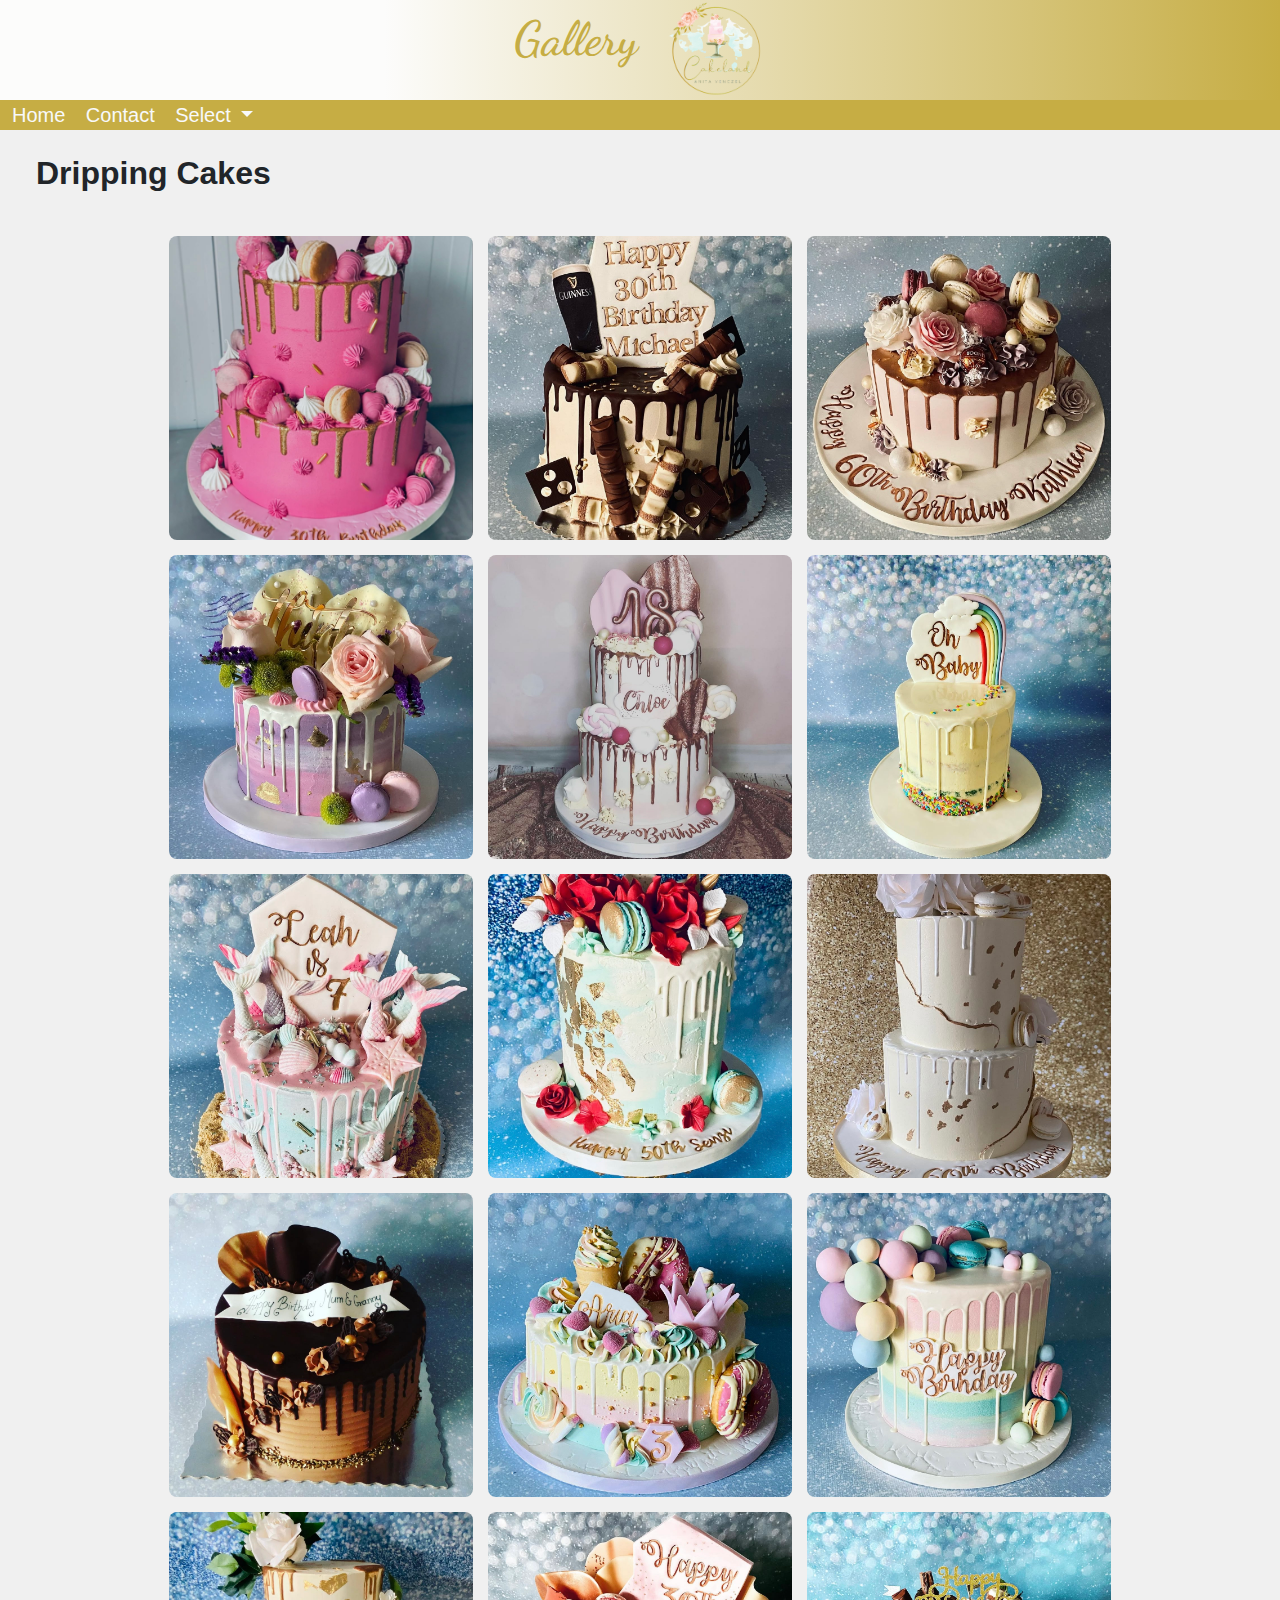
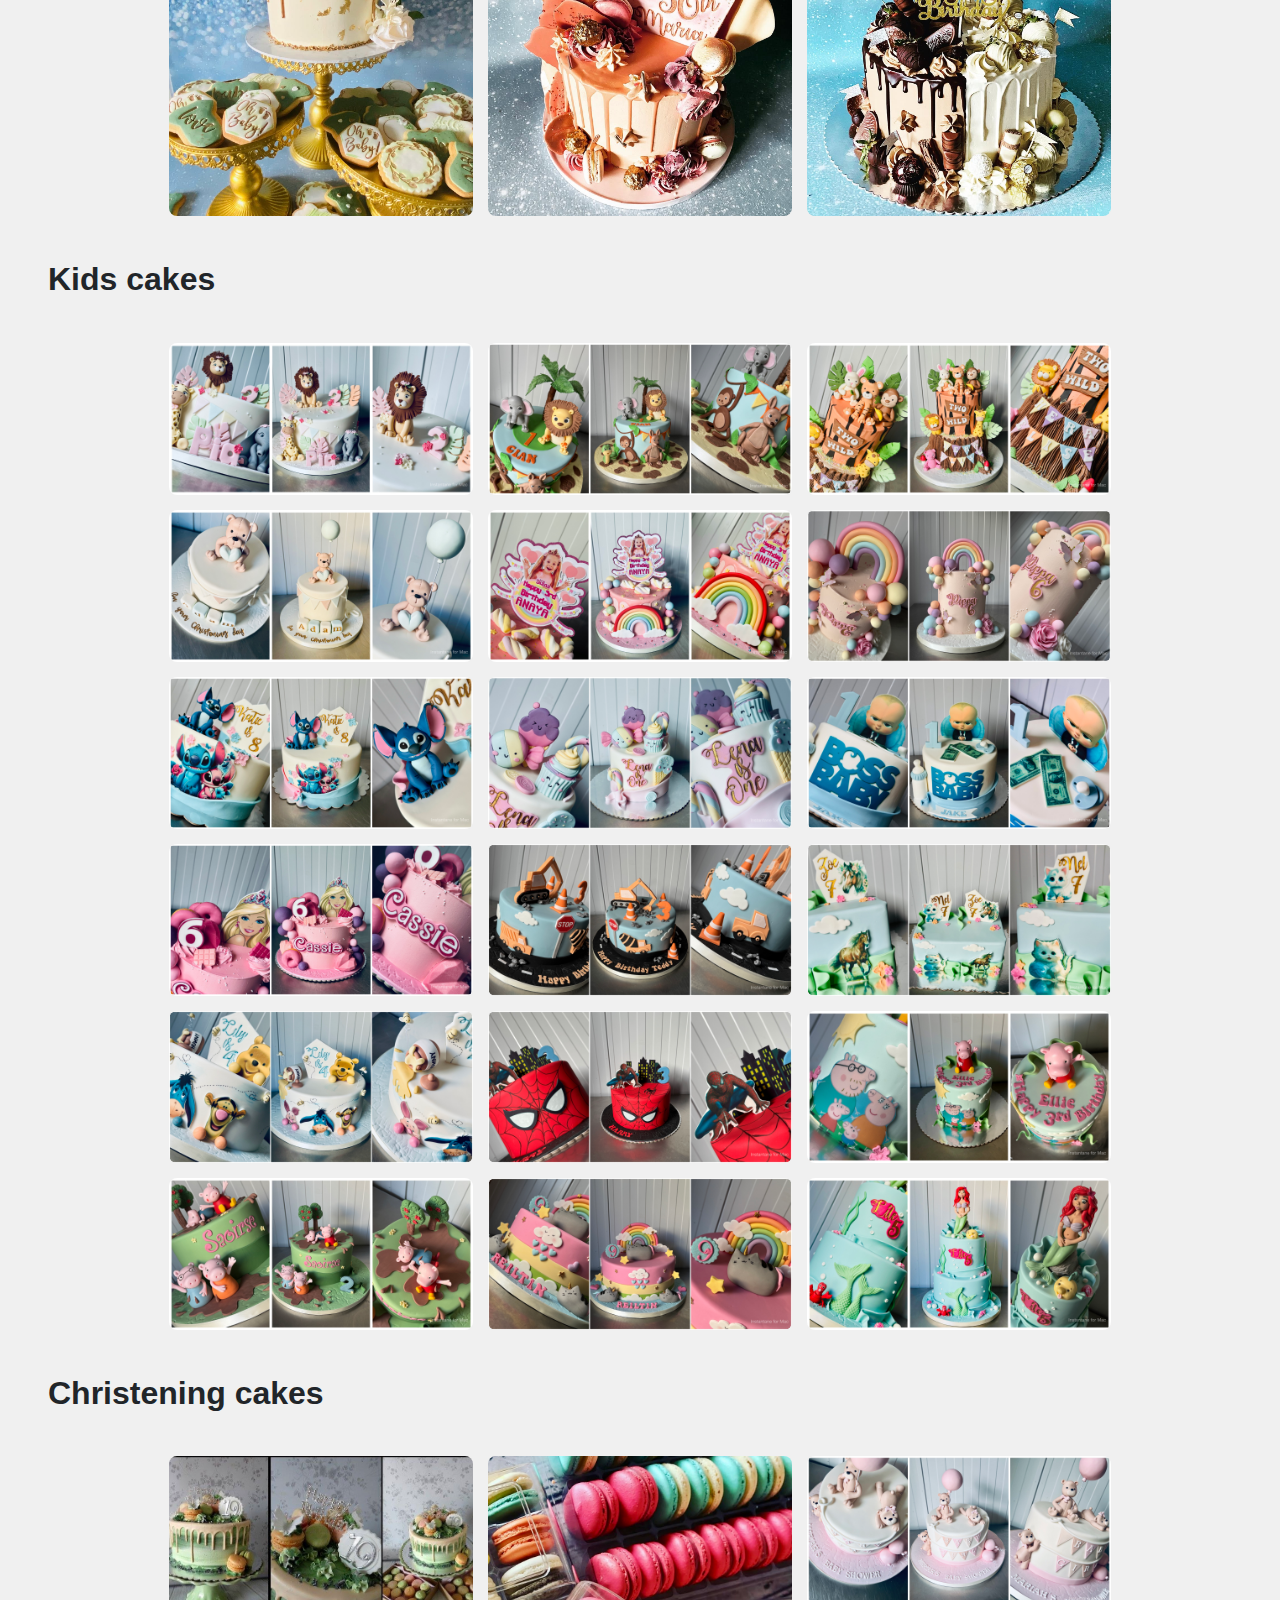
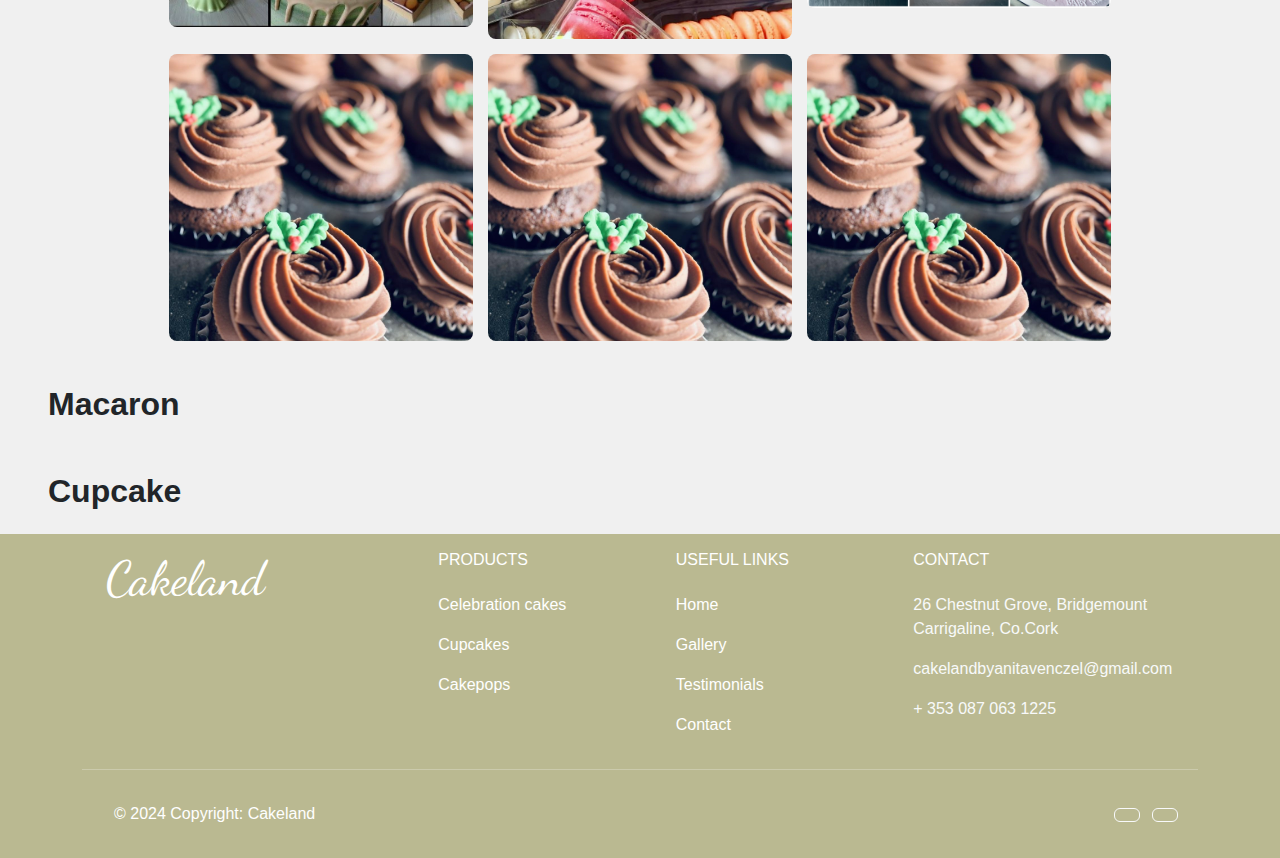
==== gallery.html @ 651823e6 "background fixed on main page" ====
<!DOCTYPE html>
<html lang="en">
  <head>
    <meta charset="UTF-8" />
    <meta name="viewport" content="width=device-width, initial-scale=1.0" />
    <link rel="icon" href="img/logo.png" />
    <link
      rel="stylesheet"
      href="https://cdnjs.cloudflare.com/ajax/libs/font-awesome/6.6.0/css/all.min.css"
      integrity="sha512-Kc323vGBEqzTmouAECnVceyQqyqdsSiqLQISBL29aUW4U/M7pSPA/gEUZQqv1cwx4OnYxTxve5UMg5GT6L4JJg=="
      crossorigin="anonymous"
      referrerpolicy="no-referrer"
    />
    <link rel="preconnect" href="https://fonts.googleapis.com" />
    <link rel="preconnect" href="https://fonts.gstatic.com" crossorigin />
    <link
      href="https://fonts.googleapis.com/css2?family=Dancing+Script&family=Inter:wght@500;600;700&family=Playfair+Display:ital,wght@0,400..900;1,400..900&family=Roboto:ital,wght@0,100;0,300;0,400;0,500;0,700;0,900;1,100;1,300;1,400;1,500;1,700;1,900&family=Titillium+Web&display=swap"
      rel="stylesheet"
    />
   
    <link rel="stylesheet" href="css/bootstrap.min.css" />
    <link rel="stylesheet" href="css/gallery.css" />
    <link rel="stylesheet" href="css/media.css" />

    <script src="https://ajax.googleapis.com/ajax/libs/jquery/3.7.1/jquery.min.js"></script>
    <link rel="preconnect" href="https://fonts.googleapis.com" />
    <link rel="preconnect" href="https://fonts.gstatic.com" crossorigin />
    <link
      href="https://fonts.googleapis.com/css2?family=Dancing+Script:wght@400..700&family=Inter:wght@500;600;700&family=Titillium+Web&display=swap"
      rel="stylesheet"
    />
    <link
      rel="stylesheet"
      type="text/css"
      href="https://cdnjs.cloudflare.com/ajax/libs/slick-carousel/1.9.0/slick.css"
    />

    
    <title>CL-BS5</title>
    <link
      rel="stylesheet"
      type="text/css"
      href="https://cdnjs.cloudflare.com/ajax/libs/slick-carousel/1.8.1/slick-theme.min.css"
    />
    <link
      rel="stylesheet"
      type="text/css"
      href="https://cdnjs.cloudflare.com/ajax/libs/slick-carousel/1.8.1/slick.min.css"
    />
  </head>
  <body>
    <!--navbar section-->
    <div class="container-fluid nav-bg d-flex justify-content-center">
     
         <a href="index.html" class="navbar-brand text-dark"
            ><span class="fw-semibold fs-2 me-4 dancing-script">Gallery</span>
        

            <img
              src="img/mix /logo.png"
              alt="cakeland logo"
              width="100">
</a>
</div>
<!--menu section under logo-->
<div class="container-fluid menu-line">
  <span class="me-3"><a href="index.html" class="text-light fs-5 link-underline link-underline-opacity-0">Home</a></span>
  <span type="button" class="text-light fs-5 me-3" data-bs-toggle="modal" data-bs-target="#exampleModal">
    Contact
  </span>
  
  <span class="dropdown">
    <span class="dropdown-toggle fs-5 text-light" type="button" data-bs-toggle="dropdown" aria-expanded="false">
      Select
    </span>
    <ul class="dropdown-menu">
      <li><a class="dropdown-item" href="#dripping">Dripping</a></li>
      <li><a class="dropdown-item" href="#kids">Kids cake</a></li>
      <li><a class="dropdown-item" href="#christening">Christening cake</a></li>
      <li><a class="dropdown-item" href="#mac">Macaron</a></li>
      <li><a class="dropdown-item" href="#cupcake">Cupcake</a></li>
    </ul>
  </span>
  
  <span class="fa-stack">
    <a href="https://www.facebook.com/cakelandbyanitavenczel" target="_blank" class="">
      <i class="fas fa-circle fa-stack-2x bg-social-icon  ms-2"></i>
      <i class="fab fa-facebook-f fa-stack-1x text-white ms-2"></i>
    </a>
  </span>
</span>

<span class="nav-item me-3">
  <span class="fa-stack">
    <a href="https://www.instagram.com/cakelandbyanitavenczel/" target="_blank">
      <i class="fas fa-circle fa-stack-2x bg-social-icon ms-2"></i>
      <i class="fab fa-instagram fa-stack-1x text-white ms-2" ></i>
    </a>
  </span>
</span>
 
</div>
<div class="modal fade" id="exampleModal" tabindex="-1" aria-labelledby="exampleModalLabel" aria-hidden="true">
  <div class="modal-dialog">
    <div class="modal-content">
      <div class="modal-header">
        <h1 class="modal-title fs-5" id="exampleModalLabel">Contact details</h1>
        <button type="button" class="btn-close" data-bs-dismiss="modal" aria-label="Close"></button>
      </div>
      <div class="modal-body">
        <p>
          <i class="fas fa-home mr-3"></i> 26 Chestnut Grove,
          Bridgemount <br />
          Carrigaline, Co.Cork
        </p>
        <p>
          <i class="fas fa-envelope mr-3"></i>
          cakelandbyanitavenczel@gmail.com
        </p>
        <p><i class="fas fa-phone mr-3"></i> + 353 087 063 1225</p>
      </div>
      <div class="modal-footer">
        <button type="button" class="btn btn-secondary" data-bs-dismiss="modal">Close</button>
       
      </div>
    </div>
  </div>
</div>


      </div>
    </div>
      <!--cake title-->
      <div class="container-fluid bg-testimonials">
        <h3 class="text-sm-start text-center mb-0 p-4 fw-semibold fs-2" id="dripping">Dripping Cakes</h3>
      </div>

      <!--Gallery-->
<div class="container-fluid ">
      <div class="gallery">
        <div class="gallery-item">
          <img src="img/driping/drip-1 2.jpg" alt="Image 1">
        </div>
        <div class="gallery-item">
          <img src="img/driping/drip-2 2.jpeg" alt="Image 2">
        </div>
        <div class="gallery-item">
          <img src="img/driping/drip-3 2.jpeg" alt="Image 3">
        </div>
        <div class="gallery-item">
          <img src="img/driping/drip-4.jpg" alt="Image 4">
        </div>
        <div class="gallery-item">
          <img src="img/driping/drip-5.jpg" alt="Image 4">
        </div>
        <div class="gallery-item">
          <img src="img/driping/drip-6.jpg" alt="Image 4">
        </div>
        <div class="gallery-item">
          <img src="img/driping/drip-7.jpg" alt="Image 1">
        </div>
        <div class="gallery-item">
          <img src="img/driping/drip-8.jpg" alt="Image 2">
        </div>
        <div class="gallery-item">
          <img src="img//driping/drip-9.jpg" alt="Image 3">
        </div>
        <div class="gallery-item">
          <img src="img/driping/drip-10.jpg" alt="Image 4">
        </div>
        <div class="gallery-item">
          <img src="img/driping/drip-11.jpg" alt="Image 4">
        </div>
        <div class="gallery-item">
          <img src="img/driping/drip-12.jpg" alt="Image 4">
        </div>
        <div class="gallery-item">
          <img src="img/driping/drip-13.jpg" alt="Image 4">
        </div><div class="gallery-item">
          <img src="img/driping/drip-14.jpg" alt="Image 4">
        </div><div class="gallery-item">
          <img src="img/driping/drip-15.jpg" alt="Image 4">
        </div>
        
        <!-- More items can be added -->
      </div>
    
     <!-- Lightbox Modal -->
  <div class="lightbox" id="lightbox">
    <span class="close">&times;</span>
    <img class="lightbox-image" src="" alt="Expanded Image">
    <button class="prev">&lt;</button>
    <button class="next">&gt;</button>
  </div>
        
          <!-- Add more images as needed -->
      
      
      

    <!-- Add more images as needed -->
 

 

  <div class="container-fluid bg-testimonials">
    <h3 class="text-sm-start text-center mb-0 p-4 fw-semibold fs-2" id="kids">Kids cakes</h3>
  </div>

  <div class="gallery">
    <div class="gallery-item">
      <img src="img/kid/kid-2.jpg" alt="Image 1">
    </div>
    <div class="gallery-item">
      <img src="img/kid/kid-3.jpg" alt="Image 2">
    </div>
    <div class="gallery-item">
      <img src="img/kid/kid-4.jpg" alt="Image 3">
    </div>
    <div class="gallery-item">
      <img src="img/kid/kid-5.jpg" alt="Image 4">
    </div>
    <div class="gallery-item">
      <img src="img/kid/kid-6.jpg" alt="Image 4">
    </div>
    <div class="gallery-item">
      <img src="img/kid/kid-7.jpg" alt="Image 4">
    </div>
    <div class="gallery-item">
      <img src="img/kid/kid-8.jpg" alt="Image 4">
    </div>
    <div class="gallery-item">
      <img src="img/kid/kid-9.jpg" alt="Image 4">
    </div>
    <div class="gallery-item">
      <img src="img/kid/kid-10.jpg" alt="Image 4">
    </div>
    <div class="gallery-item">
      <img src="img/kid/kid-11.jpg" alt="Image 4">
    </div>
    <div class="gallery-item">
      <img src="img/kid/kid-12.jpg" alt="Image 4">
    </div>
    <div class="gallery-item">
      <img src="img/kid/kid-13.jpg" alt="Image 4">
    </div>
    <div class="gallery-item">
      <img src="img/kid/kid-14.jpg" alt="Image 4">
    </div>
    <div class="gallery-item">
      <img src="img/kid/kid-15.jpg" alt="Image 4">
    </div>
    <div class="gallery-item">
      <img src="img/kid/kid-16.jpg" alt="Image 4">
    </div>
    <div class="gallery-item">
      <img src="img/kid/kid-17.jpg" alt="Image 4">
    </div>
    <div class="gallery-item">
      <img src="img/kid/kid-18.jpg" alt="Image 4">
    </div>
    <div class="gallery-item">
      <img src="img/kid/kid-19.jpg" alt="Image 4">
    </div>
    <!-- More items can be added -->
  </div>
  
    <!-- Add more images as needed -->
 

  <!-- Modal -->
  
  <div class="container-fluid bg-testimonials">
    <h3 class="text-sm-start text-center mb-0 p-4 fw-semibold fs-2" id="christening">Christening cakes</h3>
  </div>
  <div class="gallery">
    <div class="gallery-item">
      <img src="img/face-cake-22 2.jpg" alt="Image 1">
    </div>
    <div class="gallery-item">
      <img src="img/inst-img-4 3.jpg" alt="Image 2">
    </div>
    <div class="gallery-item">
      <img src="img/face-cake-10.jpg" alt="Image 3">
    </div>
    <div class="gallery-item">
      <img src="img/cupcake-3.jpg" alt="Image 4">
    </div>
    <div class="gallery-item">
      <img src="img/cupcake-3.jpg" alt="Image 4">
    </div>
    <div class="gallery-item">
      <img src="img/cupcake-3.jpg" alt="Image 4">
    </div>
    <!-- More items can be added -->
  </div>
  <div class="container-fluid bg-testimonials">
    <h3 class="text-sm-start text-center mb-0 p-4 fw-semibold fs-2" id="mac">Macaron</h3>
  </div>
  <div class="container-fluid bg-testimonials">
    <h3 class="text-sm-start text-center mb-0 p-4 fw-semibold fs-2" id="cupcake">Cupcake</h3>
  </div>
</div>
 <!--footer section -->
 <section class="footer">
    <!-- Remove the container if you want to extend the Footer to full width. -->
    <div class="container-fluid footer">
      <!-- Footer -->
      <footer
        class="text-center text-lg-start text-white"
        style="background-color: #bab991"
      >
        <!-- Grid container -->
        <div class="container pb-0">
          <!-- Section: Links -->
          <section class="">
            <!--Grid row-->
            <div class="row">
              <!-- Grid column -->
              <div class="col-md-3 col-lg-3 col-xl-3 mx-auto mt-3">
                <h6
                  class="mb-4 font-weight-bold fs-5 dancing-script text-white"
                >
                  Cakeland
                </h6>
               
              </div>
              <!-- Grid column -->

              <hr class="w-100 clearfix d-md-none" />

              <!-- Grid column -->
              <div class="col-md-2 col-lg-2 col-xl-2 mx-auto mt-3">
                <h6 class="text-uppercase mb-4 font-weight-bold">Products</h6>
                <p>
                  <a class="text-white text-decoration-none"
                    >Celebration cakes</a
                  >
                </p>
                <p>
                  <a class="text-white text-decoration-none">Cupcakes</a>
                </p>
                <p>
                  <a class="text-white text-decoration-none">Cakepops</a>
                </p>
                <p>
                  <a class="text-white text-decoration-none"></a>
                </p>
              </div>
              <!-- Grid column -->

              <hr class="w-100 clearfix d-md-none" />

              <!-- Grid column -->
              <div class="col-md-3 col-lg-2 col-xl-2 mx-auto mt-3">
                <h6 class="text-uppercase mb-4 font-weight-bold">
                  Useful links
                </h6>
                <p>
                  <a class="text-white text-decoration-none">Home</a>
                </p>
                <p>
                  <a class="text-white text-decoration-none">Gallery</a>
                </p>
                <p>
                  <a class="text-white text-decoration-none" href="#"
                    >Testimonials</a
                  >
                </p>
                <p>
                  <a class="text-white text-decoration-none">Contact</a>
                </p>
              </div>

              <!-- Grid column -->
              <hr class="w-100 clearfix d-md-none" />

              <!-- Grid column -->
              <div class="col-md-4 col-lg-3 col-xl-3 mx-auto mt-3">
                <h6 class="text-uppercase mb-4 font-weight-bold">Contact</h6>
                <p>
                  <i class="fas fa-home mr-3"></i><a target="_blank" href="https://maps.app.goo.gl/SY7XR6FkijBRcCLY9" class="link-underline link-underline-opacity-0 text-light"> 26 Chestnut Grove,
                    Bridgemount <br />
                    Carrigaline, Co.Cork</a> 
                </p>
                <p>
                  <i class="fas fa-envelope mr-3"></i>
                  <a href="mailto: cakelandbyanitavenczel@gmail.com" class="link-underline link-underline-opacity-0 text-light"> cakelandbyanitavenczel@gmail.com</a>
                </p>
                <p><i class="fas fa-phone mr-3"></i><a href="tel:+3530870631225" class="link-underline link-underline-opacity-0 text-light"> + 353 087 063 1225</a> </p>
              </div>
              <!-- Grid column -->
            </div>
            <!--Grid row-->
          </section>
          <!-- Section: Links -->

          <hr class="my-3" />

          <!-- Section: Copyright -->
          <section class="p-3 pt-0">
            <div class="row d-flex align-items-center">
              <!-- Grid column -->
              <div class="col-md-7 col-lg-8 text-center text-md-start">
                <!-- Copyright -->
                <div class="p-3">© 2024 Copyright: Cakeland</div>
                <!-- Copyright -->
              </div>
              <!-- Grid column -->

              <!-- Grid column -->
              <div class="col-md-5 col-lg-4 ml-lg-0 text-center text-md-end">
                <!-- Facebook -->
                <a
                href="https://www.facebook.com/cakelandbyanitavenczel" target="_blank" 
                  class="btn btn-outline-light btn-floating m-1"
                  class="text-white"
                  role="button"
                  ><i class="fab fa-facebook-f"></i
                ></a>

                <!-- Instagram -->
                <a
                href="https://www.instagram.com/cakelandbyanitavenczel/" target="_blank"
                  class="btn btn-outline-light btn-floating m-1"
                  class="text-white"
                  role="button"
                  ><i class="fab fa-instagram"></i
                ></a>
              </div>
              <!-- Grid column -->
            </div>
          </section>
          <!-- Section: Copyright -->
        </div>
        <!-- Grid container -->
      </footer>
      <!-- Footer -->
    </div>
    <!-- End of .container -->
  </section>

  <script
      src="https://code.jquery.com/jquery-3.6.4.min.js"
      integrity="sha256-oP6HI9z1XaZNBrJURtCoUT5SUnxFr8s3BzRl+cbzUq8="
      crossorigin="anonymous"
    ></script>
    <script
      type="text/javascript"
      src="https://cdnjs.cloudflare.com/ajax/libs/slick-carousel/1.8.1/slick.min.js"
    ></script>
    <script src="js/gallery.js"></script>
    <script src="js/slick.js"></script>
    <script src="js/script.js"></script>
    <script src="js/bootstrap.bundle.min.js"></script>
  </body>
</html>
---- css/gallery.css ----
body {
  font-family: Arial, sans-serif;
  background-color: #f0f0f0;
  max-width: 120rem;
  padding: 0;
  margin: 0 auto;
}
/*navbar styling*/
.dancing-script {
  font-family: "Dancing Script", cursive;
  font-optical-sizing: auto;
  font-weight: 400;
  font-style: normal;
  color: #c6ad44;
  font-size: 3rem !important;
}
.top-bg-img {
  background: url(../img/backgroung-image.avif) center center no-repeat;
  background-size: cover;
}

.nav-bg {
  background: rgb(252, 252, 251);
  background: linear-gradient(
    90deg,
    rgba(252, 252, 251, 1) 30%,
    rgba(198, 173, 68, 1) 100%,
    rgba(0, 0, 0, 1) 100%
  );
}
.nav-link {
  color: #141414 !important;
}
.bg-social-icon {
  color: #989258 !important;
  border-style: #fff !important;
}
/*dropdown section*/
.menu-line {
  background-color: #c6ad44;
}

/* General Reset */




.gallery {
  display: grid;
  grid-template-columns: repeat(6, 1fr);
  justify-self: center;
  gap: 15px;
  padding: 20px;
}

.gallery-item img {
  width: 19rem;
  height: auto;
  border-radius: 8px;
  cursor: pointer;
  transition: transform 0.3s ease;
}

.gallery-item img:hover {
  transform: scale(1.05);
}

/* Lightbox styles */
.lightbox {
  display: none;
  position: fixed;
  top: 0;
  left: 0;
  width: 100%;
  height: 100%;
  background: rgba(0, 0, 0, 0.8);
  justify-content: center;
  align-items: center;
  z-index: 1000;
}

.lightbox-image {
  max-width: 80%;
  max-height: 80%;
  border-radius: 10px;
}

.lightbox .close {
  position: absolute;
  top: 20px;
  right: 20px;
  font-size: 2rem;
  color: white;
  cursor: pointer;
}

.lightbox button {
  position: absolute;
  top: 50%;
  transform: translateY(-50%);
  background: rgba(255, 255, 255, 0.2);
  border: none;
  color: white;
  font-size: 2rem;
  cursor: pointer;
  padding: 10px 20px;
  border-radius: 5px;
  transition: background 0.3s ease;
}

.lightbox button:hover {
  background: rgba(255, 255, 255, 0.5);
}

.prev {
  left: 20px;
}

.next {
  right: 20px;
}

/*footer*/
bottom-img {
  padding: 0 !important;
}

.footer {
  padding: 0 !important;
}
.footer-img {
  height: 11rem;
  color: #fff;
}
---- css/media.css ----
@media (max-width: 2090px) {
  .gallery {
    display: grid;
    grid-template-columns: repeat(5, 1fr);
  }
}
@media (max-width: 1790px) {
  .gallery {
    grid-template-columns: repeat(4, 1fr);
  }
}

@media (max-width: 1450px) {



  .gallery {
    grid-template-columns: repeat(3, 1fr);
  }
}

@media (max-width: 996px) {
  .pinguin-img {
    display: flex !important;
    justify-content: center !important;
  }
  .img-hero {
    width: 25rem;
    height: auto;
  }
  .cupcake-flavours {
    margin-top: 4rem;
  }
  .add-border {
    border-bottom: 1px solid #f4ba9e
  }
}
@media (max-width: 1080px) {
  .gallery {
    grid-template-columns: repeat(2, 1fr);
  }
  
}

@media (max-width: 845px) {
  .top-hero-sec {
    display: flex;
    flex-direction: column;
  }
  .add-border {
    border-bottom: 1px solid #f4ba9e;
  }
}

@media (max-width: 586px) {
  .testimonials-text {
    max-width: 100%;
  }
  .testimonials-text-container {
    height: 13rem;
  }
  .gallery-item img {
    width: 100%;
    height: auto;
  }
}

@media (max-width: 714px) {
  .gallery {
    grid-template-columns: 1fr;
  }
  .gallery-item img {
    width: 100%;
    height: auto;
  }
  .add-border {
    border-bottom: 1px solid #f4ba9e;

  }
}

@media (max-width: 480px) {
.head-title {
  display: flex;
  flex-direction: column;
}
}

@media (max-width: 400px) {
  .img-hero {
    max-width: 100%;
    height: auto;
  }
  .hero-sm-screen {
    display: flex;
    flex-direction: column;
  }

  body {
    margin: 0;
  }
  .testimonials-text-container {
    height: 15rem;
  }
  .top-hero-sec {
    display: flex;
    flex-direction: column;
  }
}
@media (max-width: 377px) {
  .hero-sm-screen {
    display: flex;
    flex-direction: column;
  }
  }
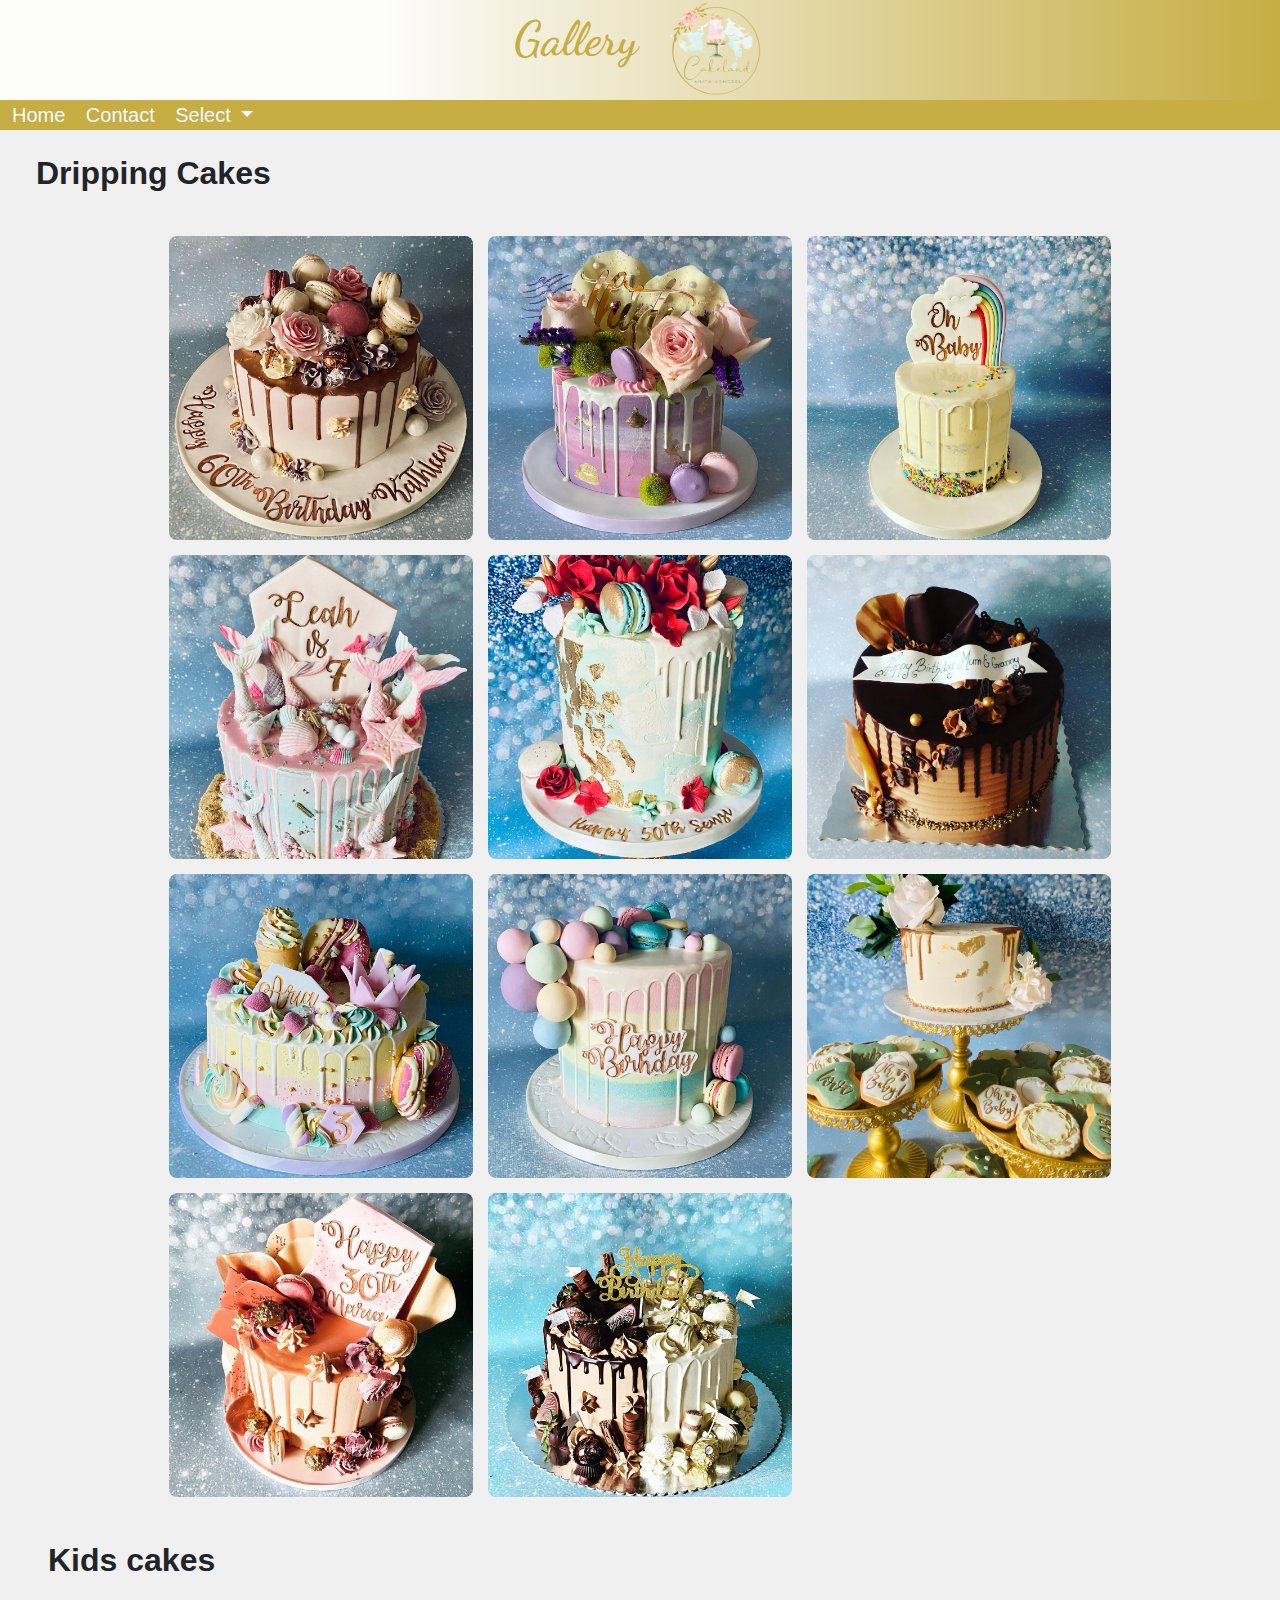
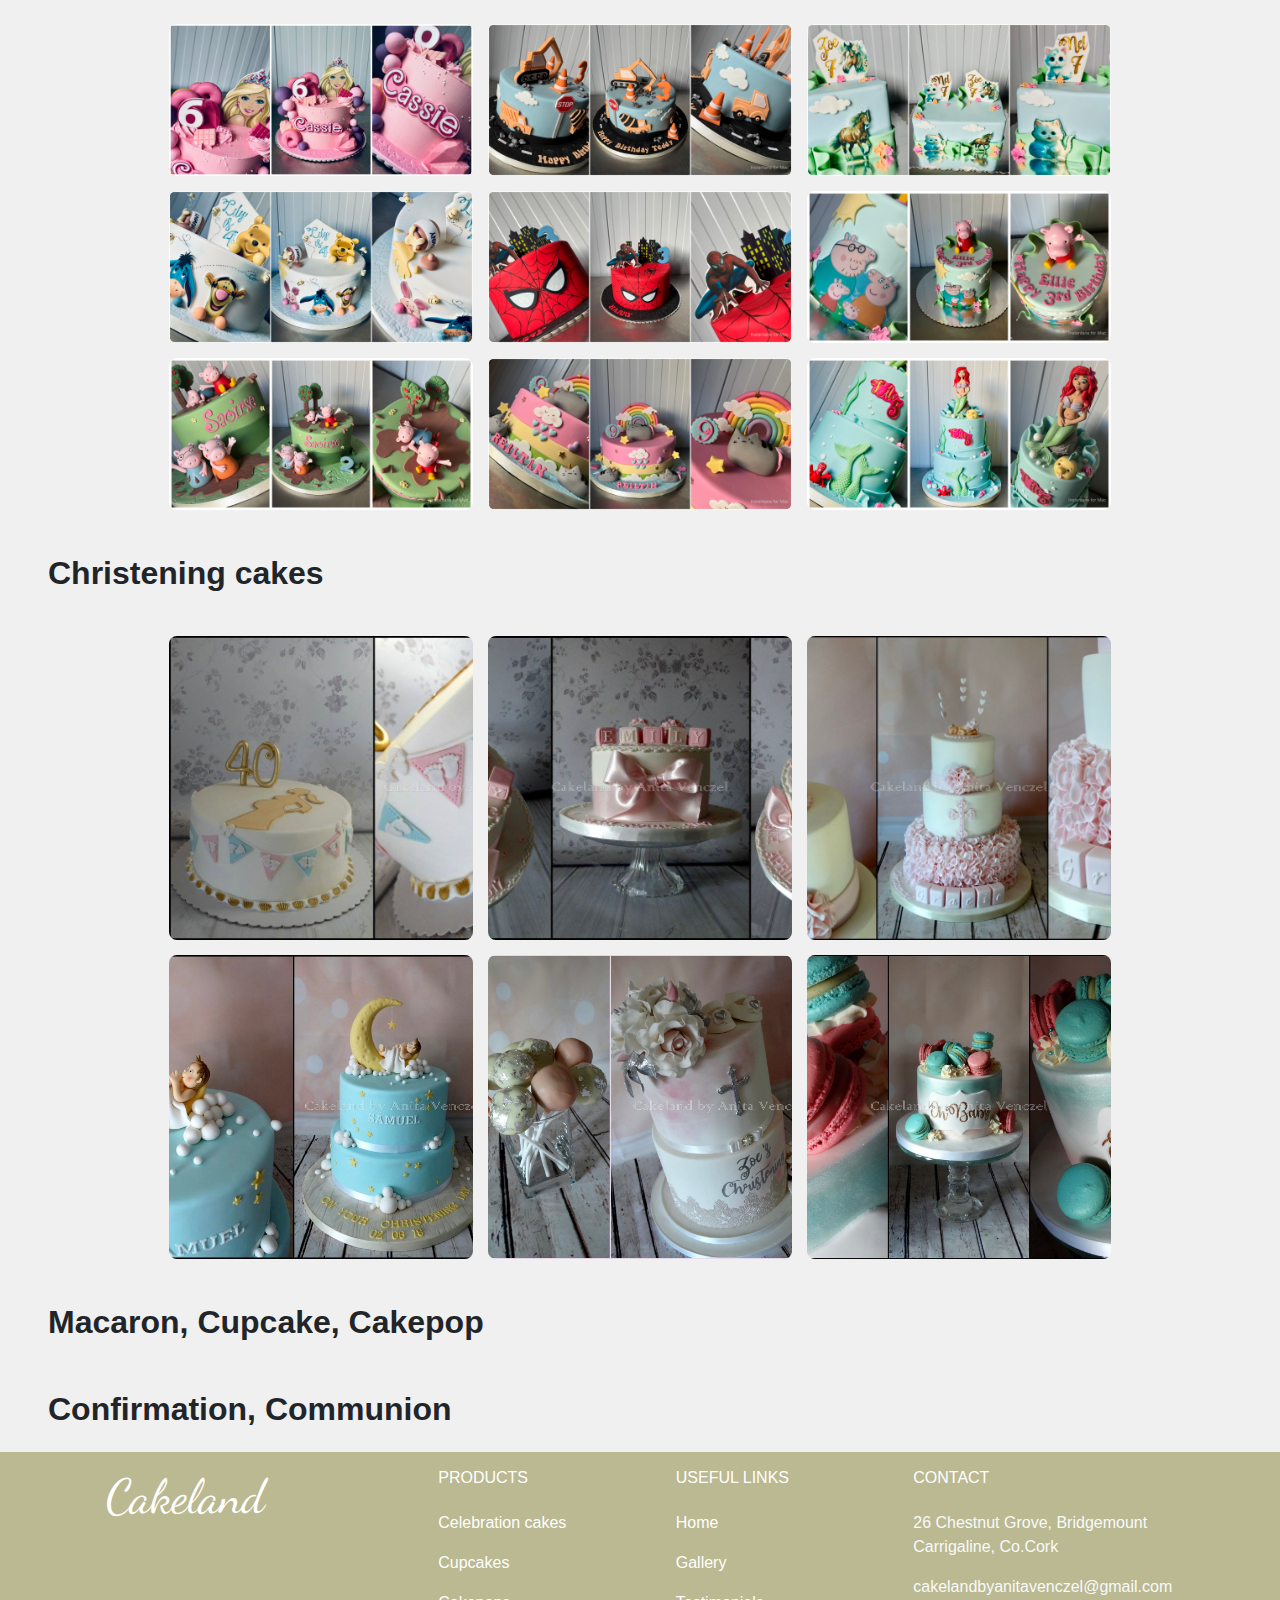
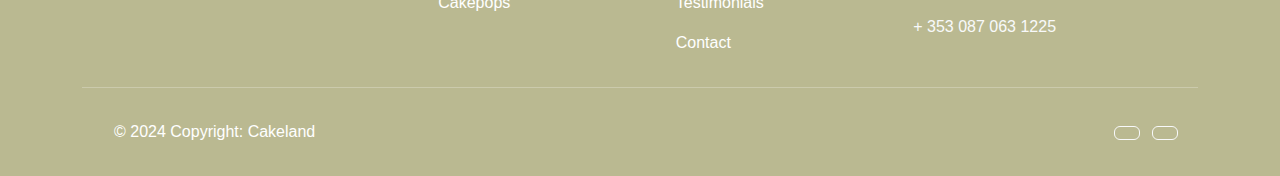
==== commit e75b790e: "add more gallery images to gallery page" ====
--- a/gallery.html
+++ b/gallery.html
@@ -138,21 +138,15 @@
       <!--Gallery-->
 <div class="container-fluid ">
       <div class="gallery">
-        <div class="gallery-item">
-          <img src="img/driping/drip-1 2.jpg" alt="Image 1">
-        </div>
-        <div class="gallery-item">
-          <img src="img/driping/drip-2 2.jpeg" alt="Image 2">
-        </div>
+      
+      
         <div class="gallery-item">
           <img src="img/driping/drip-3 2.jpeg" alt="Image 3">
         </div>
         <div class="gallery-item">
           <img src="img/driping/drip-4.jpg" alt="Image 4">
         </div>
-        <div class="gallery-item">
-          <img src="img/driping/drip-5.jpg" alt="Image 4">
-        </div>
+       
         <div class="gallery-item">
           <img src="img/driping/drip-6.jpg" alt="Image 4">
         </div>
@@ -162,9 +156,7 @@
         <div class="gallery-item">
           <img src="img/driping/drip-8.jpg" alt="Image 2">
         </div>
-        <div class="gallery-item">
-          <img src="img//driping/drip-9.jpg" alt="Image 3">
-        </div>
+        
         <div class="gallery-item">
           <img src="img/driping/drip-10.jpg" alt="Image 4">
         </div>
@@ -208,33 +200,8 @@
   </div>
 
   <div class="gallery">
-    <div class="gallery-item">
-      <img src="img/kid/kid-2.jpg" alt="Image 1">
-    </div>
-    <div class="gallery-item">
-      <img src="img/kid/kid-3.jpg" alt="Image 2">
-    </div>
-    <div class="gallery-item">
-      <img src="img/kid/kid-4.jpg" alt="Image 3">
-    </div>
-    <div class="gallery-item">
-      <img src="img/kid/kid-5.jpg" alt="Image 4">
-    </div>
-    <div class="gallery-item">
-      <img src="img/kid/kid-6.jpg" alt="Image 4">
-    </div>
-    <div class="gallery-item">
-      <img src="img/kid/kid-7.jpg" alt="Image 4">
-    </div>
-    <div class="gallery-item">
-      <img src="img/kid/kid-8.jpg" alt="Image 4">
-    </div>
-    <div class="gallery-item">
-      <img src="img/kid/kid-9.jpg" alt="Image 4">
-    </div>
-    <div class="gallery-item">
-      <img src="img/kid/kid-10.jpg" alt="Image 4">
-    </div>
+  
+   
     <div class="gallery-item">
       <img src="img/kid/kid-11.jpg" alt="Image 4">
     </div>
@@ -274,31 +241,31 @@
     <h3 class="text-sm-start text-center mb-0 p-4 fw-semibold fs-2" id="christening">Christening cakes</h3>
   </div>
   <div class="gallery">
-    <div class="gallery-item">
-      <img src="img/face-cake-22 2.jpg" alt="Image 1">
-    </div>
-    <div class="gallery-item">
-      <img src="img/inst-img-4 3.jpg" alt="Image 2">
-    </div>
-    <div class="gallery-item">
-      <img src="img/face-cake-10.jpg" alt="Image 3">
-    </div>
-    <div class="gallery-item">
-      <img src="img/cupcake-3.jpg" alt="Image 4">
-    </div>
-    <div class="gallery-item">
-      <img src="img/cupcake-3.jpg" alt="Image 4">
-    </div>
-    <div class="gallery-item">
-      <img src="img/cupcake-3.jpg" alt="Image 4">
+     <div class="gallery-item">
+      <img src="img/christ/christ-25.jpg" alt="Image 4">
+    </div>
+    <div class="gallery-item">
+      <img src="img/christ/christ-26.jpg" alt="Image 4">
+    </div>
+    <div class="gallery-item">
+      <img src="img/christ/christ-27.jpg" alt="Image 4">
+    </div>
+    <div class="gallery-item">
+      <img src="img/christ/christ-28.jpg" alt="Image 4">
+    </div>
+    <div class="gallery-item">
+      <img src="img/christ/christ-29.jpg" alt="Image 4">
+    </div>
+    <div class="gallery-item">
+      <img src="img/christ/christ-30.jpg" alt="Image 4">
     </div>
     <!-- More items can be added -->
   </div>
   <div class="container-fluid bg-testimonials">
-    <h3 class="text-sm-start text-center mb-0 p-4 fw-semibold fs-2" id="mac">Macaron</h3>
+    <h3 class="text-sm-start text-center mb-0 p-4 fw-semibold fs-2" id="mac">Macaron, Cupcake, Cakepop</h3>
   </div>
   <div class="container-fluid bg-testimonials">
-    <h3 class="text-sm-start text-center mb-0 p-4 fw-semibold fs-2" id="cupcake">Cupcake</h3>
+    <h3 class="text-sm-start text-center mb-0 p-4 fw-semibold fs-2" id="cupcake">Confirmation, Communion</h3>
   </div>
 </div>
  <!--footer section -->
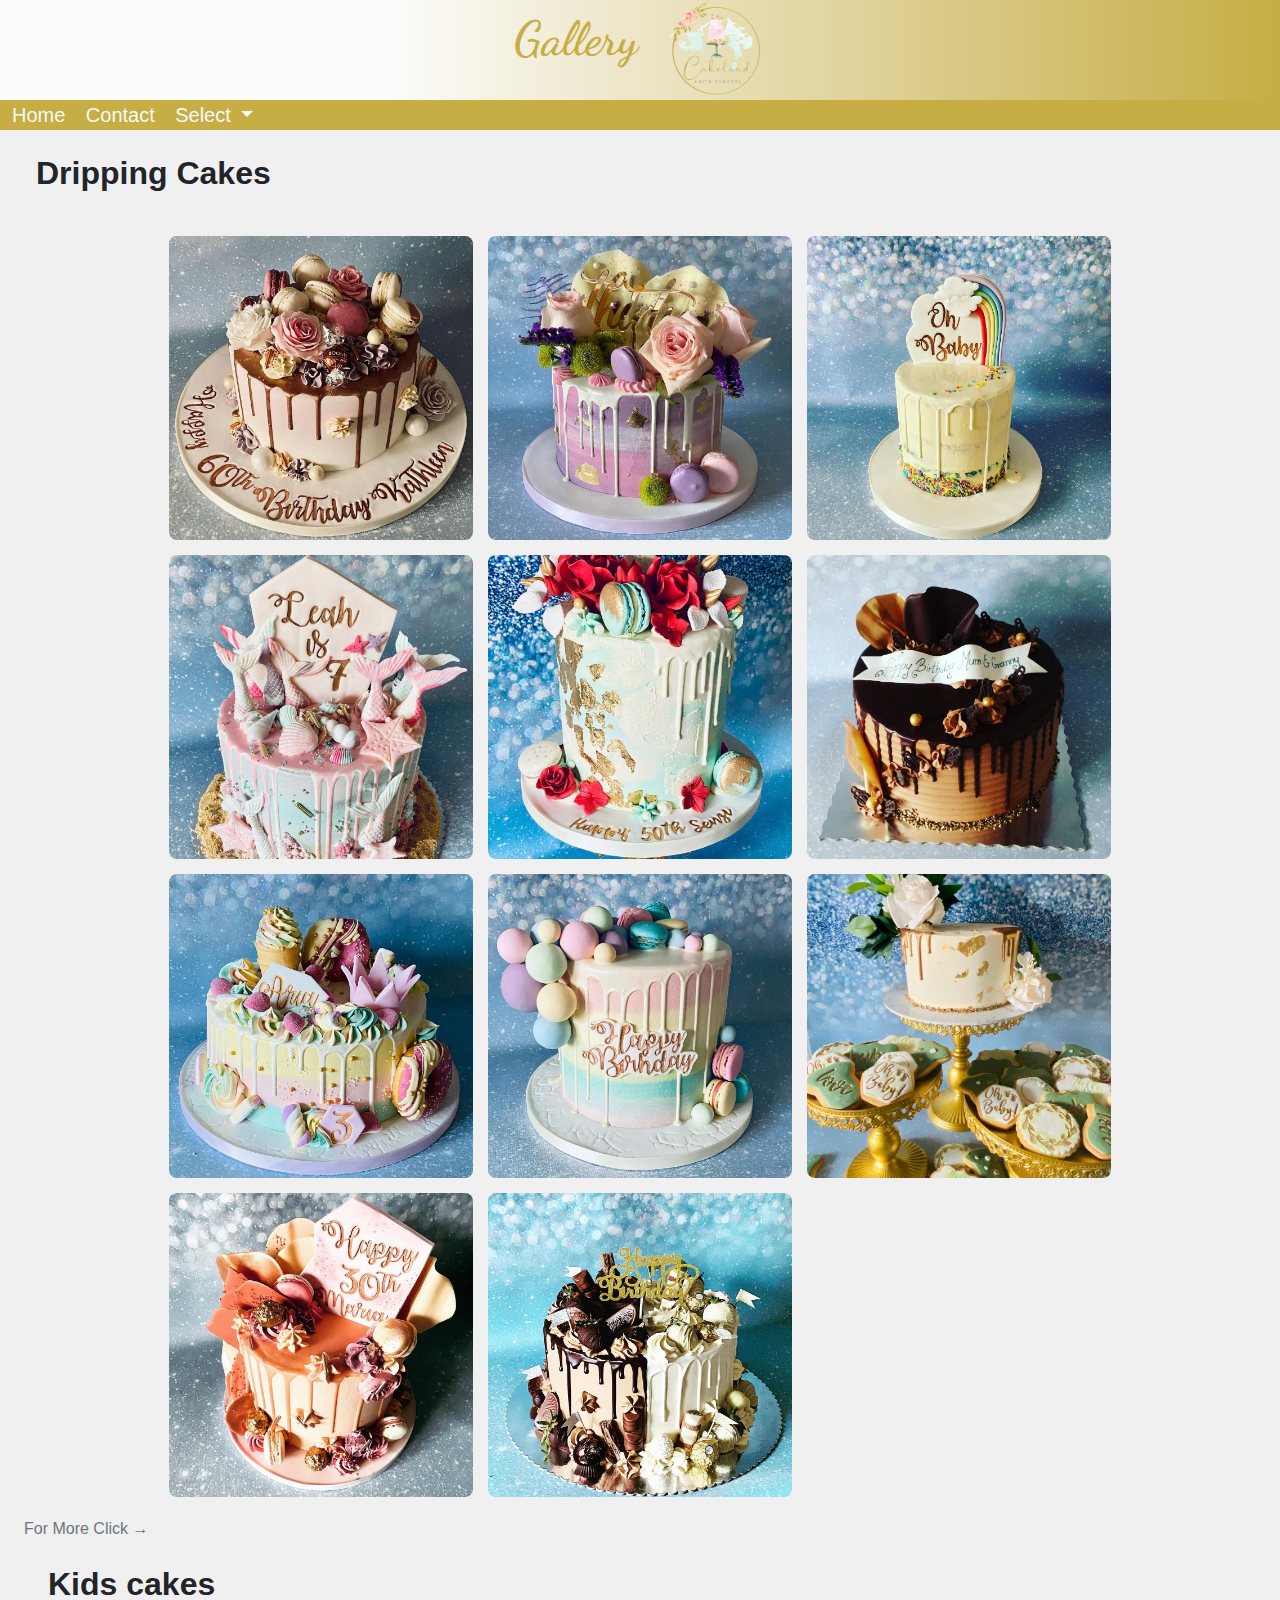
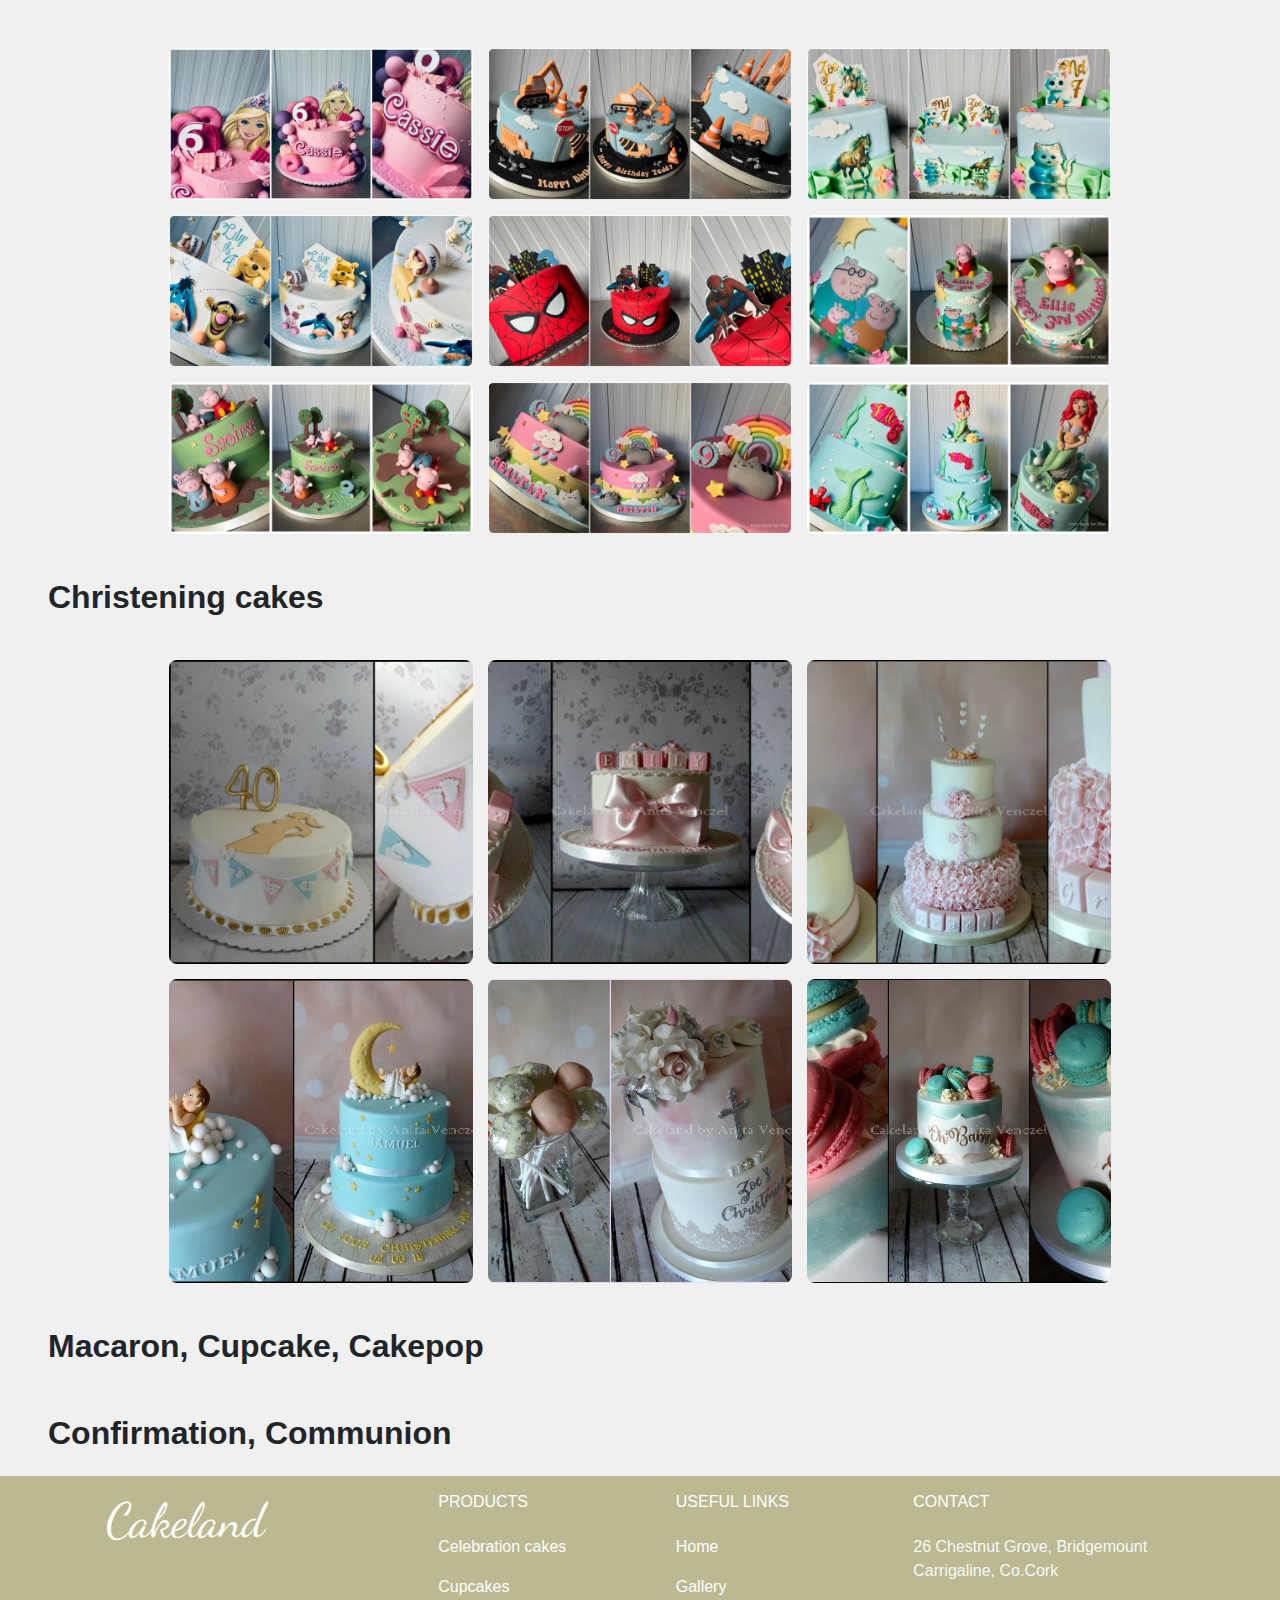
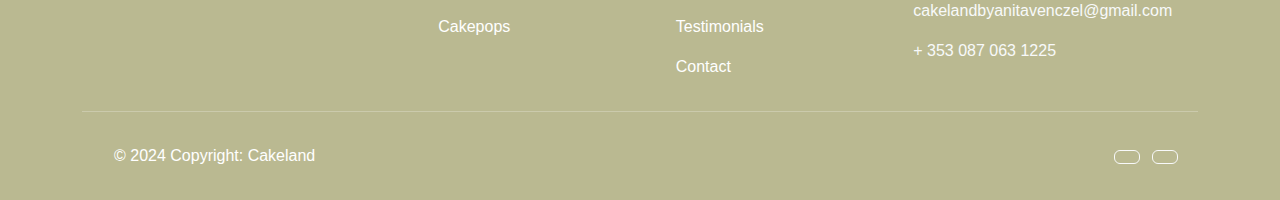
==== commit fbd36964: "gallery page more image test design" ====
--- a/gallery.html
+++ b/gallery.html
@@ -174,9 +174,30 @@
           <img src="img/driping/drip-15.jpg" alt="Image 4">
         </div>
         
-        <!-- More items can be added -->
-      </div>
+       </div>
     
+       <div class="container-fluid">
+        <div class="row">
+          <div class="col d-flex justify-content-start">
+            <a href="gallery.html" class="link-underline link-underline-opacity-0 text-secondary">For More Click &rarr;</a>
+            <span class="fa-stack">
+    <a href="https://www.facebook.com/cakelandbyanitavenczel" target="_blank" class="">
+      
+      <i class="fab fa-facebook-f fa-stack-1x text-secondary fs-5"></i>
+    </a>
+  </span>
+
+  <span class="nav-item me-3">
+    <span class="fa-stack">
+      <a href="https://www.instagram.com/cakelandbyanitavenczel/" target="_blank">
+        
+        <i class="fab fa-instagram fa-stack-1x text-secondary fs-5" ></i>
+      </a>
+    </span>
+  </span>
+          </div>
+        </div>
+      </div>
      <!-- Lightbox Modal -->
   <div class="lightbox" id="lightbox">
     <span class="close">&times;</span>
@@ -417,7 +438,7 @@
       src="https://cdnjs.cloudflare.com/ajax/libs/slick-carousel/1.8.1/slick.min.js"
     ></script>
     <script src="js/gallery.js"></script>
-    <script src="js/slick.js"></script>
+    
     <script src="js/script.js"></script>
     <script src="js/bootstrap.bundle.min.js"></script>
   </body>
--- a/css/gallery.css
+++ b/css/gallery.css
@@ -133,3 +133,6 @@
   height: 11rem;
   color: #fff;
 }
+.bg-back-g {
+  background-color: #f0f0f0;
+}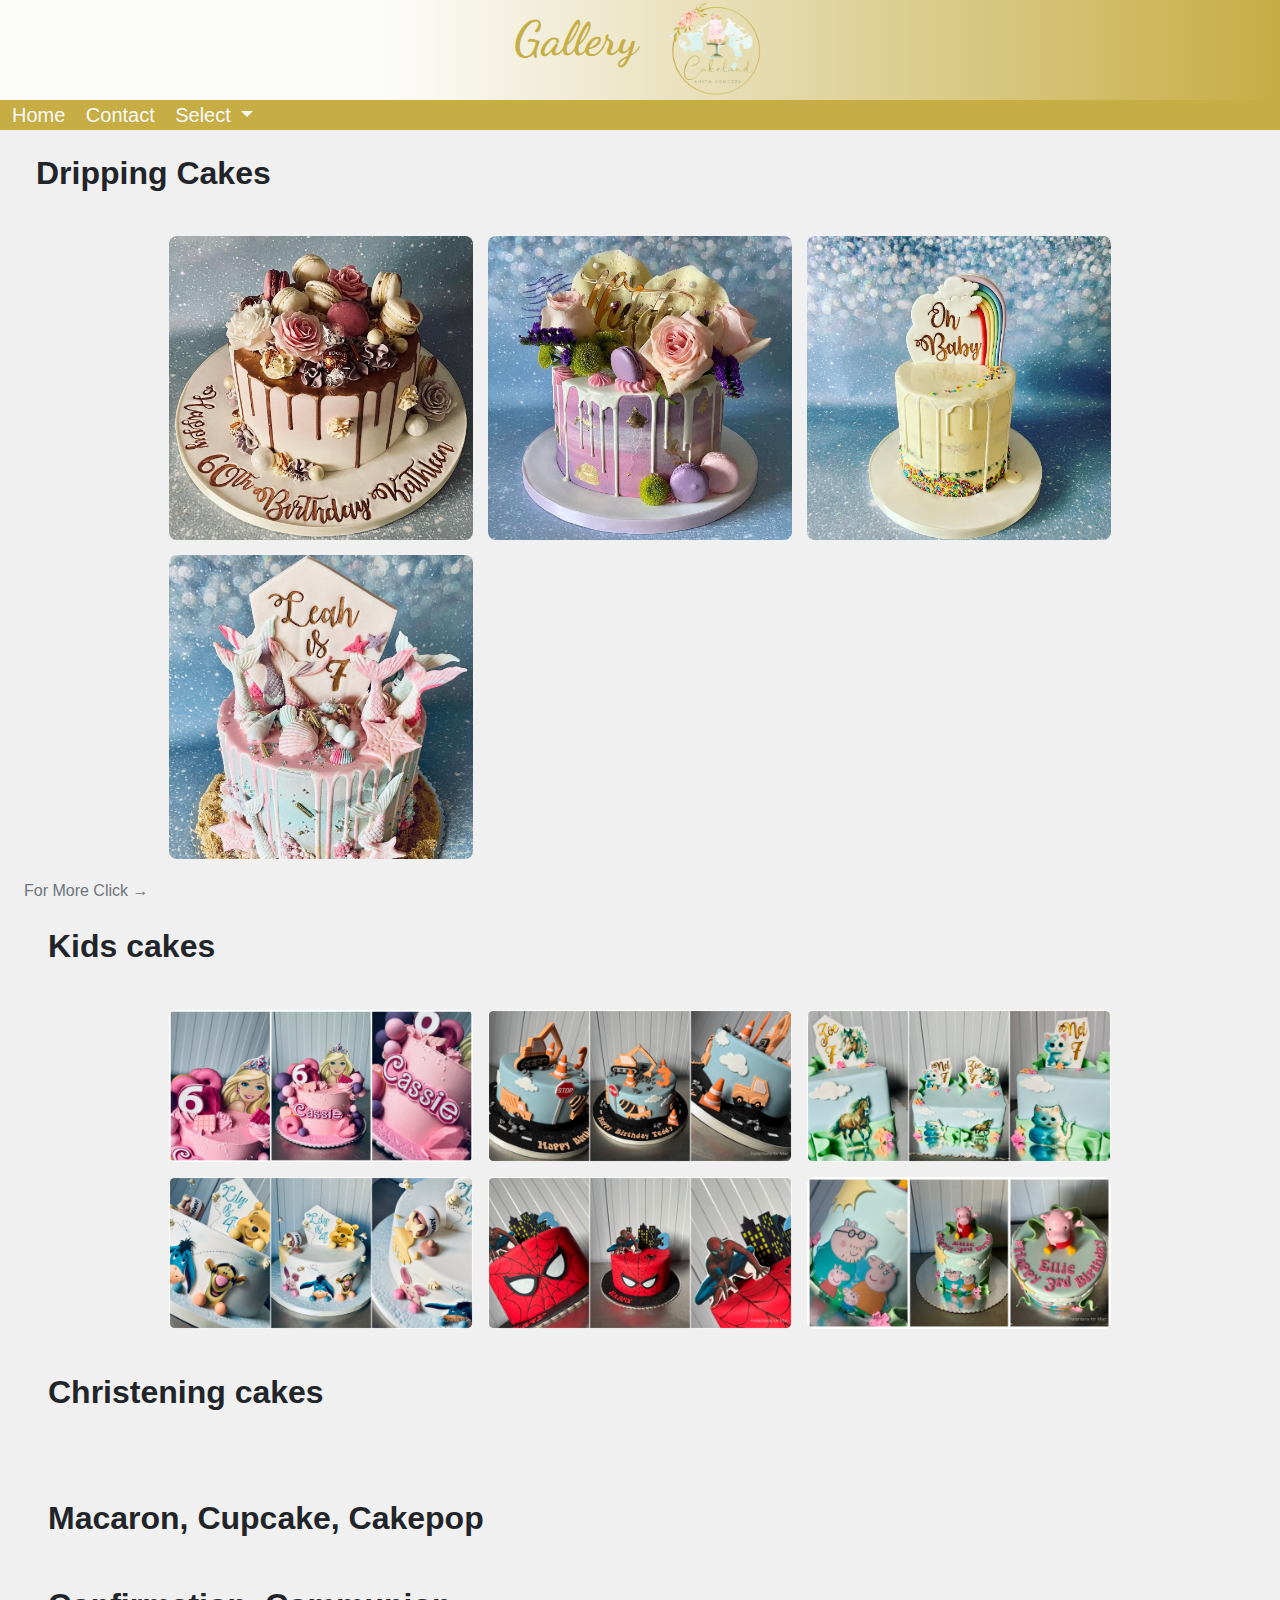
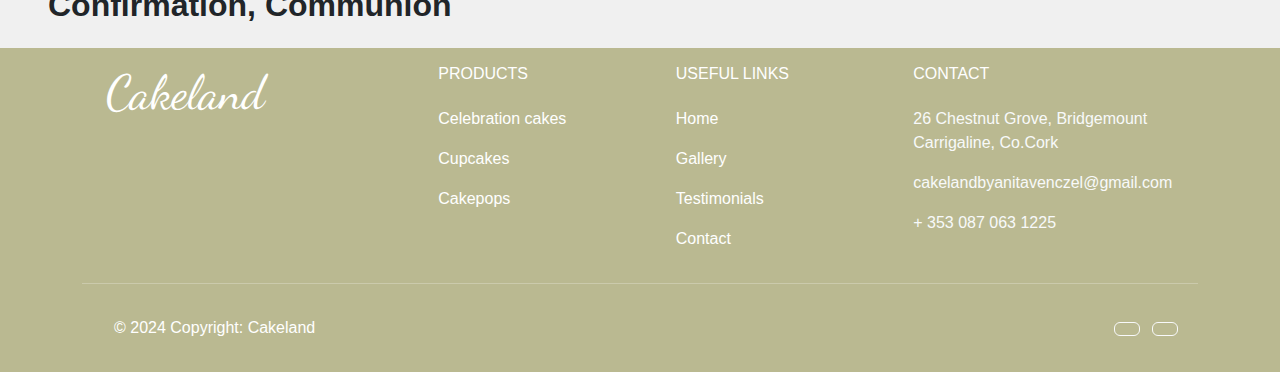
==== commit 1c1fd53f: "change menu layout index.html page" ====
--- a/gallery.html
+++ b/gallery.html
@@ -117,7 +117,7 @@
           <i class="fas fa-envelope mr-3"></i>
           cakelandbyanitavenczel@gmail.com
         </p>
-        <p><i class="fas fa-phone mr-3"></i> + 353 087 063 1225</p>
+        <p><i class="fas fa-phone mr-3"></i><a href="tel:+3530870631225" class="link-underline link-underline-opacity-0 text-light"> + 353 087 063 1225</a></p>
       </div>
       <div class="modal-footer">
         <button type="button" class="btn btn-secondary" data-bs-dismiss="modal">Close</button>
@@ -153,26 +153,7 @@
         <div class="gallery-item">
           <img src="img/driping/drip-7.jpg" alt="Image 1">
         </div>
-        <div class="gallery-item">
-          <img src="img/driping/drip-8.jpg" alt="Image 2">
-        </div>
-        
-        <div class="gallery-item">
-          <img src="img/driping/drip-10.jpg" alt="Image 4">
-        </div>
-        <div class="gallery-item">
-          <img src="img/driping/drip-11.jpg" alt="Image 4">
-        </div>
-        <div class="gallery-item">
-          <img src="img/driping/drip-12.jpg" alt="Image 4">
-        </div>
-        <div class="gallery-item">
-          <img src="img/driping/drip-13.jpg" alt="Image 4">
-        </div><div class="gallery-item">
-          <img src="img/driping/drip-14.jpg" alt="Image 4">
-        </div><div class="gallery-item">
-          <img src="img/driping/drip-15.jpg" alt="Image 4">
-        </div>
+       
         
        </div>
     
@@ -241,15 +222,7 @@
     <div class="gallery-item">
       <img src="img/kid/kid-16.jpg" alt="Image 4">
     </div>
-    <div class="gallery-item">
-      <img src="img/kid/kid-17.jpg" alt="Image 4">
-    </div>
-    <div class="gallery-item">
-      <img src="img/kid/kid-18.jpg" alt="Image 4">
-    </div>
-    <div class="gallery-item">
-      <img src="img/kid/kid-19.jpg" alt="Image 4">
-    </div>
+    
     <!-- More items can be added -->
   </div>
   
@@ -262,24 +235,7 @@
     <h3 class="text-sm-start text-center mb-0 p-4 fw-semibold fs-2" id="christening">Christening cakes</h3>
   </div>
   <div class="gallery">
-     <div class="gallery-item">
-      <img src="img/christ/christ-25.jpg" alt="Image 4">
-    </div>
-    <div class="gallery-item">
-      <img src="img/christ/christ-26.jpg" alt="Image 4">
-    </div>
-    <div class="gallery-item">
-      <img src="img/christ/christ-27.jpg" alt="Image 4">
-    </div>
-    <div class="gallery-item">
-      <img src="img/christ/christ-28.jpg" alt="Image 4">
-    </div>
-    <div class="gallery-item">
-      <img src="img/christ/christ-29.jpg" alt="Image 4">
-    </div>
-    <div class="gallery-item">
-      <img src="img/christ/christ-30.jpg" alt="Image 4">
-    </div>
+     
     <!-- More items can be added -->
   </div>
   <div class="container-fluid bg-testimonials">
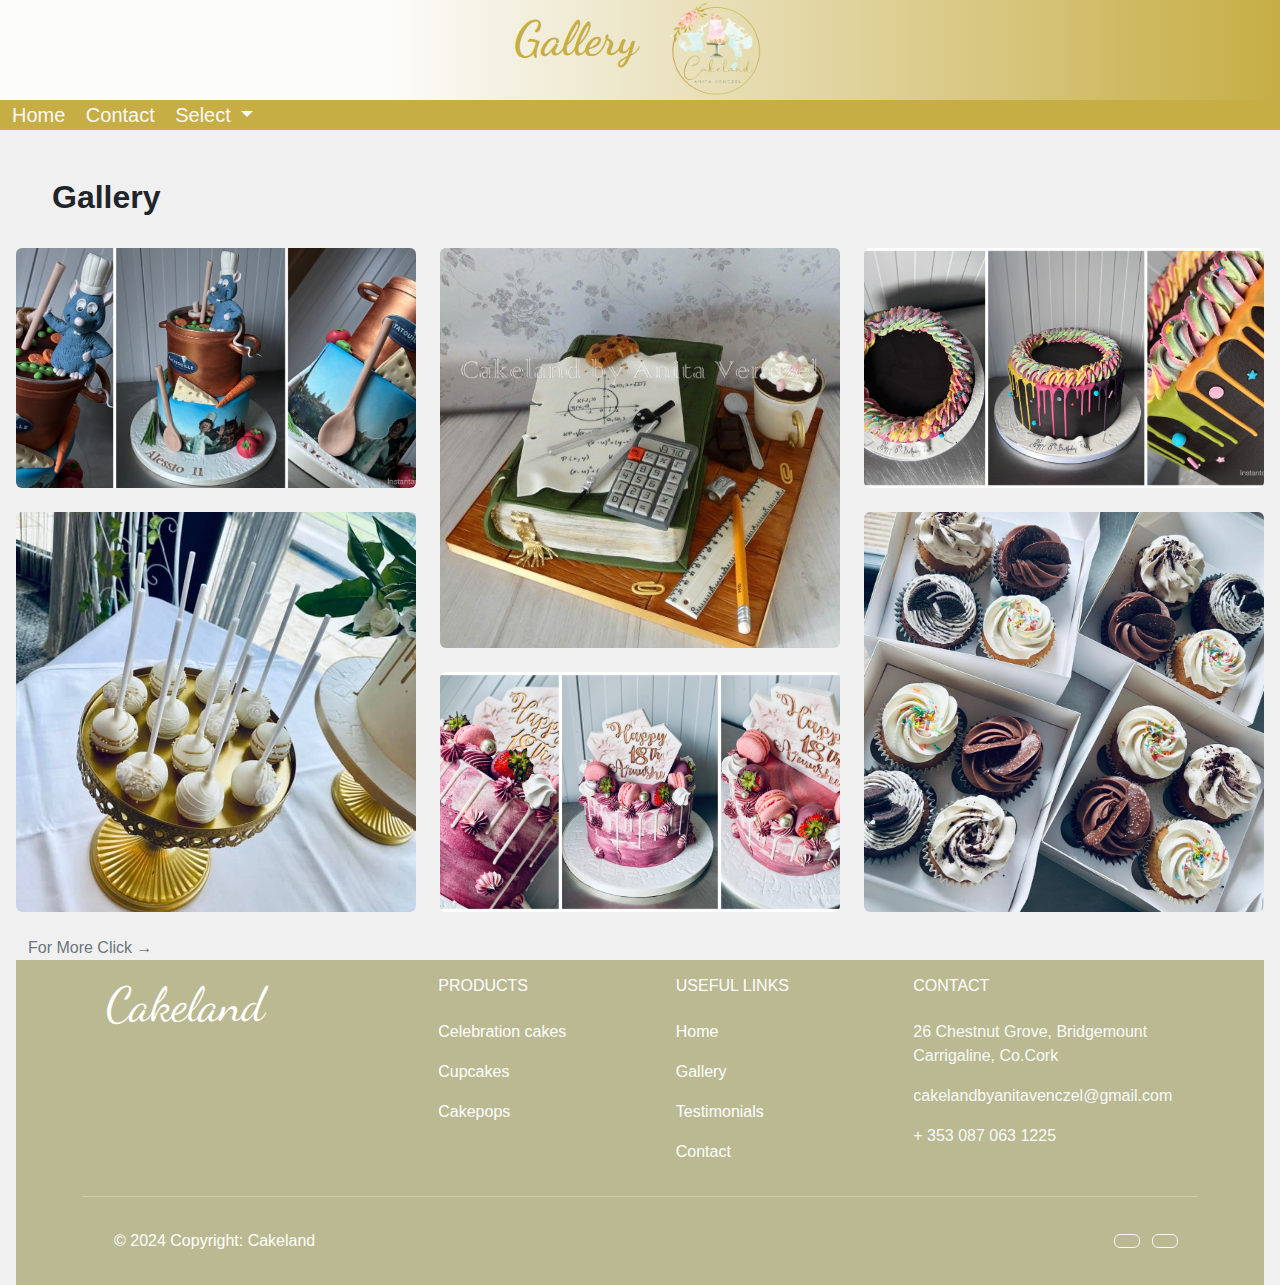
==== commit 6eb028b6: "complete change in gallery layout" ====
--- a/gallery.html
+++ b/gallery.html
@@ -117,7 +117,7 @@
           <i class="fas fa-envelope mr-3"></i>
           cakelandbyanitavenczel@gmail.com
         </p>
-        <p><i class="fas fa-phone mr-3"></i><a href="tel:+3530870631225" class="link-underline link-underline-opacity-0 text-light"> + 353 087 063 1225</a></p>
+        <p><i class="fas fa-phone mr-3"></i>+ 353 087 063 1225</p>
       </div>
       <div class="modal-footer">
         <button type="button" class="btn btn-secondary" data-bs-dismiss="modal">Close</button>
@@ -130,120 +130,101 @@
 
       </div>
     </div>
-      <!--cake title-->
-      <div class="container-fluid bg-testimonials">
-        <h3 class="text-sm-start text-center mb-0 p-4 fw-semibold fs-2" id="dripping">Dripping Cakes</h3>
-      </div>
-
-      <!--Gallery-->
-<div class="container-fluid ">
-      <div class="gallery">
-      
-      
-        <div class="gallery-item">
-          <img src="img/driping/drip-3 2.jpeg" alt="Image 3">
-        </div>
-        <div class="gallery-item">
-          <img src="img/driping/drip-4.jpg" alt="Image 4">
-        </div>
+      
+      
+
+   
+    
+        <!-- Gallery-->
+   <section class="gallery-main mt-4 mx-3">
+    <div class="container-fluid">
+      <h3 class="text-sm-start text-center p-4 fw-semibold fs-2" id="photos">Gallery</h3>
+    </div>
+
+    <div class="row">
+      <div class="col-lg-4 col-md-12 mb-4 mb-lg-0 gallery-item ">
+      
+        <img
+          src="img/mix /face-img-1 2.jpg"
+          class="w-100 shadow-1-strong rounded mb-4 "
+          alt="number-1"
+        />
+
+        <img
+          src="img/mix /face-cukepop-3 2.jpg"
+          class="w-100 shadow-1-strong rounded mb-4"
+          alt="number-2"
+        />
+      
+      </div>
+
+     
+
+      <div class="col-lg-4 mb-4 mb-lg-0 gallery-item ">
+
+        <img
+          src="img/mix /insts-img-1.jpg"
+          class="w-100 shadow-1-strong rounded mb-4 "
+          alt="number-3"
+        />
+     
+      
+        <img
+          src="img/mix /face-cake-4 2.jpg"
+          class="w-100 shadow-1-strong rounded mb-4"
+          alt="number-4"
+        />
+      
+      </div>
+
+      <div class="col-lg-4 mb-4 mb-lg-0 gallery-item ">
+     
+        <img
+          src="img/mix /face-cake-9 2.jpg"
+          class="w-100 shadow-1-strong rounded mb-4"
+          alt="number-5"
+        />
        
-        <div class="gallery-item">
-          <img src="img/driping/drip-6.jpg" alt="Image 4">
-        </div>
-        <div class="gallery-item">
-          <img src="img/driping/drip-7.jpg" alt="Image 1">
-        </div>
+        <img
+          src="img/mix /face-cupcake-7 2.jpg"
+          class="w-100 shadow-1-strong rounded mb-4"
+          alt="number-6"
+        />
        
-        
-       </div>
-    
-       <div class="container-fluid">
-        <div class="row">
-          <div class="col d-flex justify-content-start">
-            <a href="gallery.html" class="link-underline link-underline-opacity-0 text-secondary">For More Click &rarr;</a>
-            <span class="fa-stack">
-    <a href="https://www.facebook.com/cakelandbyanitavenczel" target="_blank" class="">
-      
-      <i class="fab fa-facebook-f fa-stack-1x text-secondary fs-5"></i>
-    </a>
-  </span>
-
-  <span class="nav-item me-3">
-    <span class="fa-stack">
-      <a href="https://www.instagram.com/cakelandbyanitavenczel/" target="_blank">
-        
-        <i class="fab fa-instagram fa-stack-1x text-secondary fs-5" ></i>
-      </a>
-    </span>
-  </span>
-          </div>
-        </div>
-      </div>
-     <!-- Lightbox Modal -->
-  <div class="lightbox" id="lightbox">
-    <span class="close">&times;</span>
-    <img class="lightbox-image" src="" alt="Expanded Image">
-    <button class="prev">&lt;</button>
-    <button class="next">&gt;</button>
+      </div>
+    </div>
+ 
+<!--for more click social-->
+<div class="container-fluid">
+  <div class="row">
+    <div class="col d-flex justify-content-start">
+      <a href="gallery.html" class="link-underline link-underline-opacity-0 text-secondary">For More Click &rarr;</a>
+      <span class="fa-stack">
+<a href="https://www.facebook.com/cakelandbyanitavenczel" target="_blank" class="">
+
+<i class="fab fa-facebook-f fa-stack-1x text-secondary fs-5"></i>
+</a>
+</span>
+
+<span class="nav-item me-3">
+<span class="fa-stack">
+<a href="https://www.instagram.com/cakelandbyanitavenczel/" target="_blank">
+  
+  <i class="fab fa-instagram fa-stack-1x text-secondary fs-5" ></i>
+</a>
+</span>
+</span>
+    </div>
   </div>
-        
-          <!-- Add more images as needed -->
-      
-      
-      
-
-    <!-- Add more images as needed -->
- 
-
- 
-
-  <div class="container-fluid bg-testimonials">
-    <h3 class="text-sm-start text-center mb-0 p-4 fw-semibold fs-2" id="kids">Kids cakes</h3>
-  </div>
-
-  <div class="gallery">
+</div>
+<!-- Lightbox Modal -->
+<div class="lightbox" id="lightbox">
+<span class="close">&times;</span>
+<img class="lightbox-image" src="" alt="Expanded Image">
+<button class="prev">&lt;</button>
+<button class="next">&gt;</button>
+</div>
   
-   
-    <div class="gallery-item">
-      <img src="img/kid/kid-11.jpg" alt="Image 4">
-    </div>
-    <div class="gallery-item">
-      <img src="img/kid/kid-12.jpg" alt="Image 4">
-    </div>
-    <div class="gallery-item">
-      <img src="img/kid/kid-13.jpg" alt="Image 4">
-    </div>
-    <div class="gallery-item">
-      <img src="img/kid/kid-14.jpg" alt="Image 4">
-    </div>
-    <div class="gallery-item">
-      <img src="img/kid/kid-15.jpg" alt="Image 4">
-    </div>
-    <div class="gallery-item">
-      <img src="img/kid/kid-16.jpg" alt="Image 4">
-    </div>
-    
-    <!-- More items can be added -->
-  </div>
-  
-    <!-- Add more images as needed -->
- 
-
-  <!-- Modal -->
-  
-  <div class="container-fluid bg-testimonials">
-    <h3 class="text-sm-start text-center mb-0 p-4 fw-semibold fs-2" id="christening">Christening cakes</h3>
-  </div>
-  <div class="gallery">
-     
-    <!-- More items can be added -->
-  </div>
-  <div class="container-fluid bg-testimonials">
-    <h3 class="text-sm-start text-center mb-0 p-4 fw-semibold fs-2" id="mac">Macaron, Cupcake, Cakepop</h3>
-  </div>
-  <div class="container-fluid bg-testimonials">
-    <h3 class="text-sm-start text-center mb-0 p-4 fw-semibold fs-2" id="cupcake">Confirmation, Communion</h3>
-  </div>
 </div>
  <!--footer section -->
  <section class="footer">
@@ -301,7 +282,7 @@
                   Useful links
                 </h6>
                 <p>
-                  <a class="text-white text-decoration-none">Home</a>
+                  <a class="text-white text-decoration-none" href="#home">Home</a>
                 </p>
                 <p>
                   <a class="text-white text-decoration-none">Gallery</a>
--- a/css/gallery.css
+++ b/css/gallery.css
@@ -135,4 +135,5 @@
 }
 .bg-back-g {
   background-color: #f0f0f0;
-}+}
+
--- a/css/media.css
+++ b/css/media.css
@@ -63,6 +63,7 @@
     width: 100%;
     height: auto;
   }
+  
 }
 
 @media (max-width: 714px) {
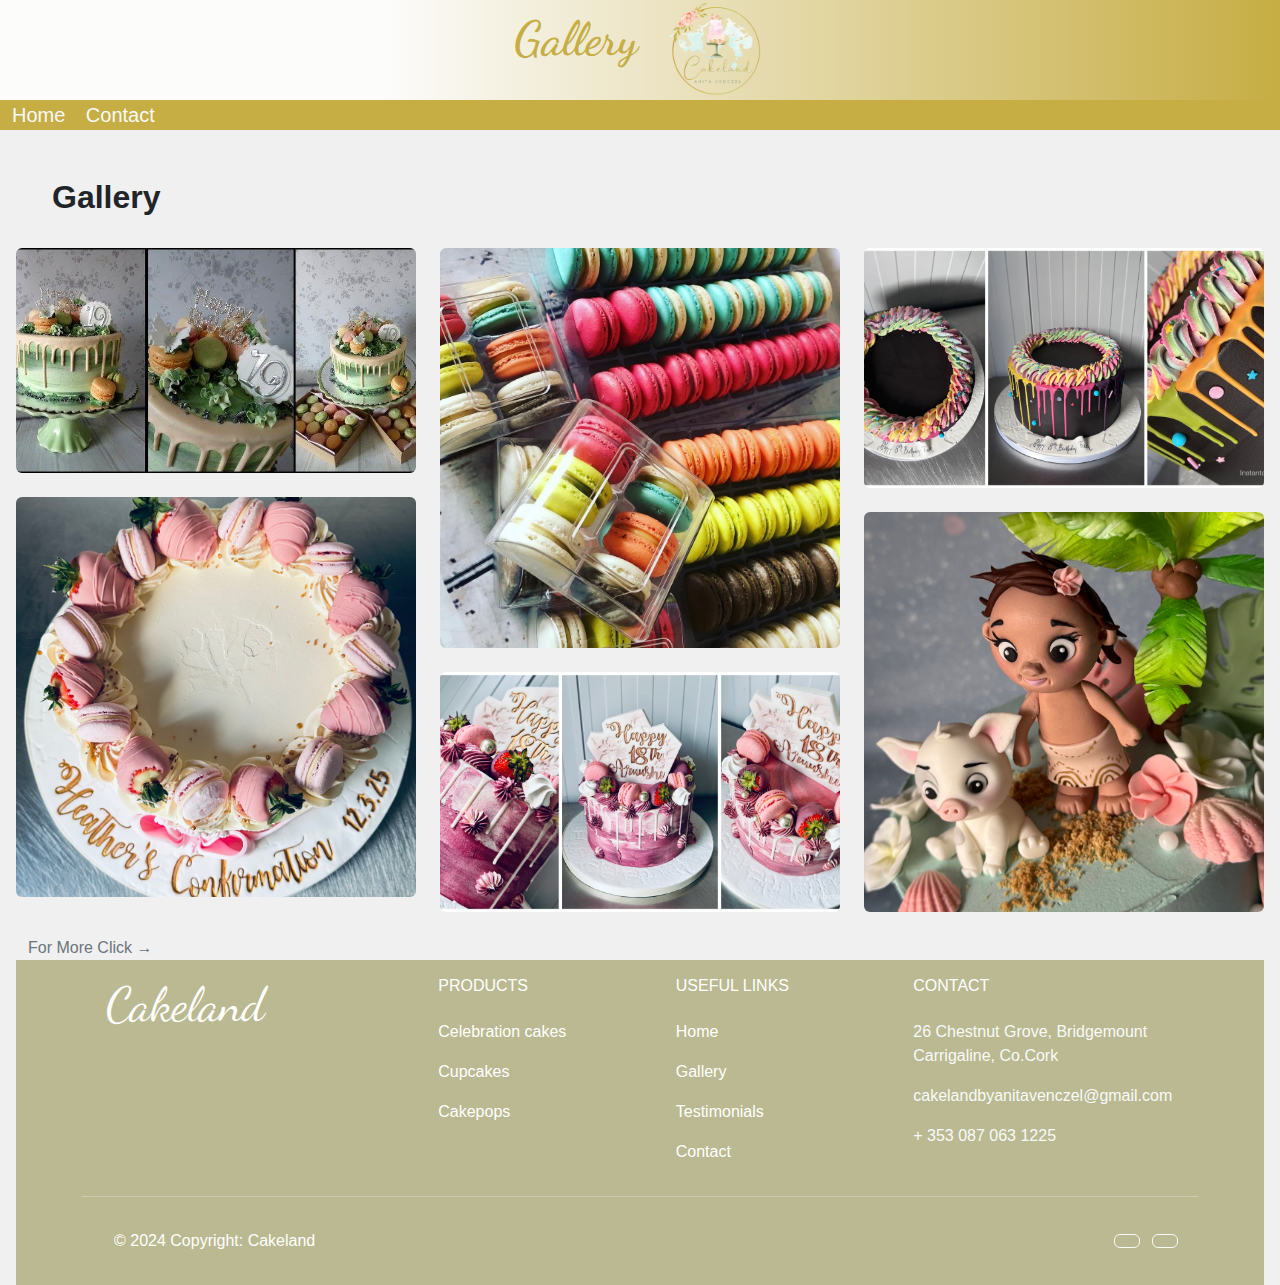
==== commit 98a28ab0: "add gallery images" ====
--- a/gallery.html
+++ b/gallery.html
@@ -69,18 +69,7 @@
     Contact
   </span>
   
-  <span class="dropdown">
-    <span class="dropdown-toggle fs-5 text-light" type="button" data-bs-toggle="dropdown" aria-expanded="false">
-      Select
-    </span>
-    <ul class="dropdown-menu">
-      <li><a class="dropdown-item" href="#dripping">Dripping</a></li>
-      <li><a class="dropdown-item" href="#kids">Kids cake</a></li>
-      <li><a class="dropdown-item" href="#christening">Christening cake</a></li>
-      <li><a class="dropdown-item" href="#mac">Macaron</a></li>
-      <li><a class="dropdown-item" href="#cupcake">Cupcake</a></li>
-    </ul>
-  </span>
+  
   
   <span class="fa-stack">
     <a href="https://www.facebook.com/cakelandbyanitavenczel" target="_blank" class="">
@@ -145,13 +134,13 @@
       <div class="col-lg-4 col-md-12 mb-4 mb-lg-0 gallery-item ">
       
         <img
-          src="img/mix /face-img-1 2.jpg"
+          src="img/gallery-image/gallery-4.jpg"
           class="w-100 shadow-1-strong rounded mb-4 "
           alt="number-1"
         />
 
         <img
-          src="img/mix /face-cukepop-3 2.jpg"
+          src="img/gallery-image/gallery-1.jpg"
           class="w-100 shadow-1-strong rounded mb-4"
           alt="number-2"
         />
@@ -163,7 +152,7 @@
       <div class="col-lg-4 mb-4 mb-lg-0 gallery-item ">
 
         <img
-          src="img/mix /insts-img-1.jpg"
+          src="img/gallery-image/gallery-2.jpg"
           class="w-100 shadow-1-strong rounded mb-4 "
           alt="number-3"
         />
@@ -186,7 +175,7 @@
         />
        
         <img
-          src="img/mix /face-cupcake-7 2.jpg"
+          src="img/gallery-image/gallery-3.jpg"
           class="w-100 shadow-1-strong rounded mb-4"
           alt="number-6"
         />
@@ -282,7 +271,7 @@
                   Useful links
                 </h6>
                 <p>
-                  <a class="text-white text-decoration-none" href="#home">Home</a>
+                  <a class="text-white text-decoration-none" href="index.html">Home</a>
                 </p>
                 <p>
                   <a class="text-white text-decoration-none">Gallery</a>
